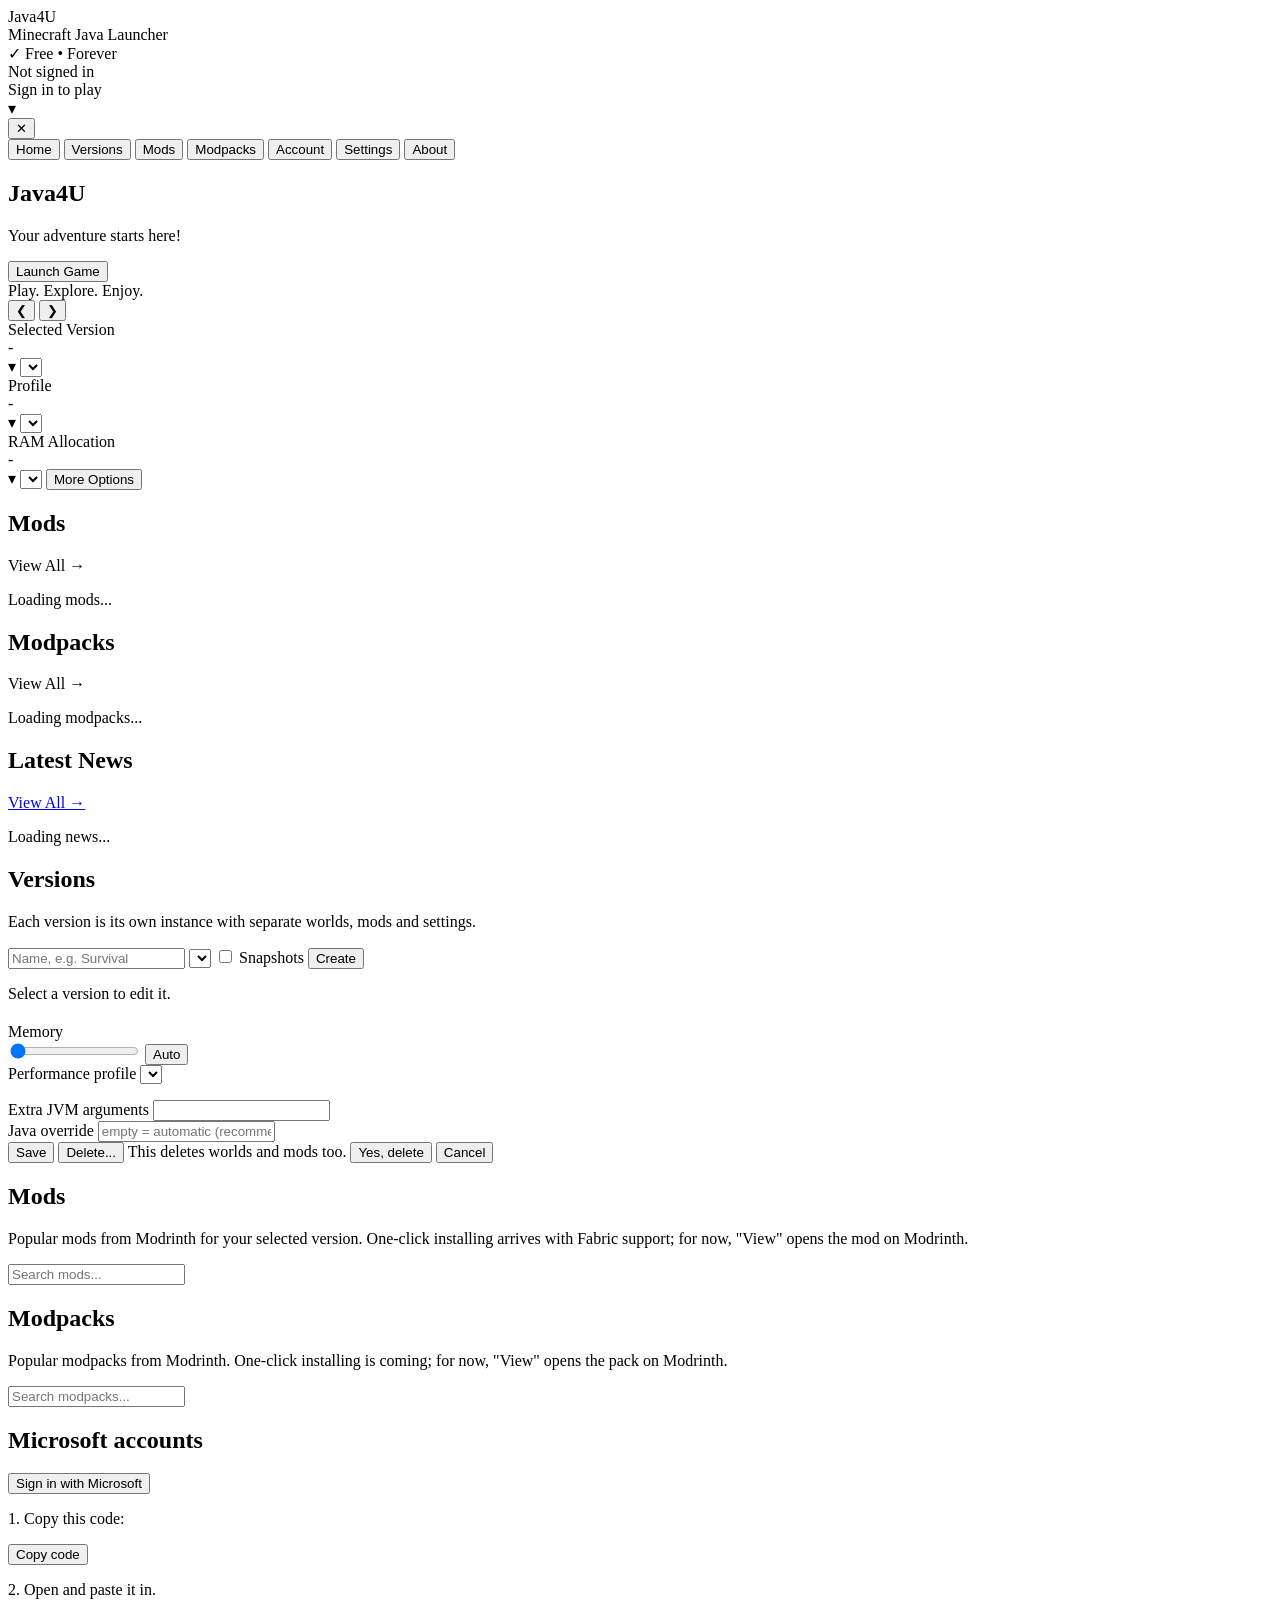
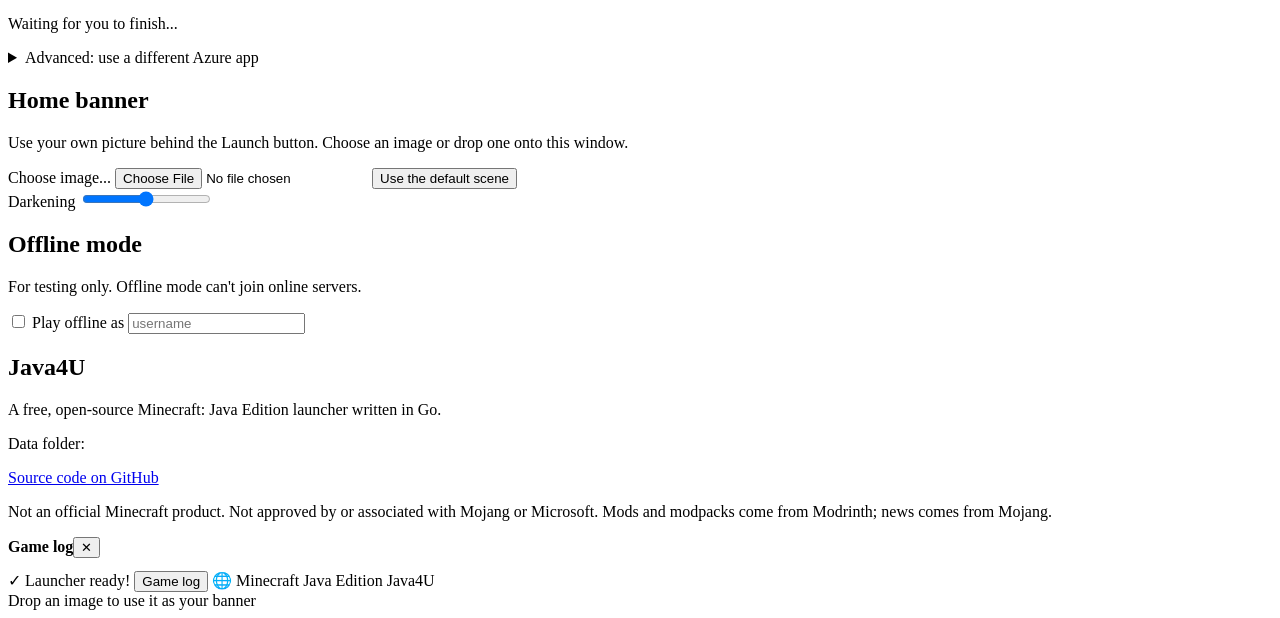
==== java4u-go/internal/gui/web/index.html @ 5993ec11 "Rename the launcher to Java4U The app, CLI (java4u / java4u-gui), data folder (%APPDATA%\Java4U), en" ====
<!DOCTYPE html>
<html lang="en">
<head>
<meta charset="utf-8">
<meta name="viewport" content="width=device-width, initial-scale=1">
<title>Java4U</title>
<link rel="icon" href="/goose.svg" type="image/svg+xml">
<link rel="stylesheet" href="/style.css">
<script src="/app.js" defer></script>
</head>
<body>

<!-- ============================================================ header -->
<header class="topbar">
  <div class="brand">
    <div class="logo-tile" data-pixel="goose"></div>
    <div>
      <div class="brand-name">Java4U</div>
      <div class="brand-sub">Minecraft Java Launcher</div>
    </div>
  </div>
  <span class="pill"><span class="pill-dot">&#10003;</span> Free &bull; Forever</span>
  <span class="spacer"></span>

  <div class="account-chip" id="account-chip" tabindex="0" role="button" aria-haspopup="menu">
    <div class="avatar" id="chip-avatar"></div>
    <div class="chip-text">
      <div class="chip-name" id="chip-name">Not signed in</div>
      <div class="chip-state"><span class="dot" id="chip-dot"></span><span id="chip-state">Sign in to play</span></div>
    </div>
    <span class="chev">&#9662;</span>
    <div class="menu hidden" id="account-menu" role="menu"></div>
  </div>
  <button id="quit" class="icon-btn" title="Close Java4U">&#x2715;</button>
</header>

<div class="shell">
  <!-- ============================================================ sidebar -->
  <nav class="sidebar">
    <button class="nav active" data-page="home"><span class="nav-ico" data-icon="home"></span>Home</button>
    <button class="nav" data-page="versions"><span class="nav-ico" data-icon="versions"></span>Versions</button>
    <button class="nav" data-page="mods"><span class="nav-ico" data-icon="mods"></span>Mods</button>
    <button class="nav" data-page="modpacks"><span class="nav-ico" data-icon="modpacks"></span>Modpacks</button>
    <button class="nav" data-page="account"><span class="nav-ico" data-icon="account"></span>Account</button>
    <button class="nav" data-page="settings"><span class="nav-ico" data-icon="settings"></span>Settings</button>
    <button class="nav" data-page="about"><span class="nav-ico" data-icon="about"></span>About</button>
    <div class="sidebar-art" data-pixel="goose-scene"></div>
  </nav>

  <main id="main">
    <!-- ============================================================ Home -->
    <section id="page-home" class="page">
      <div class="hero" id="hero">
        <div class="hero-bg" id="hero-bg"></div>
        <div class="hero-goose" data-pixel="goose-on-block"></div>
        <div class="hero-content">
          <h1 class="hero-title">Java<span>4U</span></h1>
          <p class="hero-tag" id="hero-tag">Your adventure starts here!</p>
          <div class="hero-swoosh"></div>
          <button id="launch" class="launch"><span class="tri"></span><span id="launch-text">Launch Game</span></button>
          <div id="progress" class="hero-progress hidden">
            <div class="bar"><div class="fill" id="progress-fill"></div></div>
            <span id="progress-text"></span>
          </div>
        </div>
        <div class="hero-script">Play. Explore. Enjoy.</div>
        <a class="hero-news-link hidden" id="hero-news-link" target="_blank" rel="noopener noreferrer"></a>
        <div class="hero-dots" id="hero-dots"></div>
        <button class="hero-arrow left" id="hero-prev" aria-label="Previous">&#10094;</button>
        <button class="hero-arrow right" id="hero-next" aria-label="Next">&#10095;</button>
      </div>

      <div class="quick">
        <label class="qcard">
          <div class="qicon" data-pixel="grass"></div>
          <div class="qtext"><div class="qlabel">Selected Version</div><div class="qvalue" id="q-version">-</div></div>
          <span class="chev">&#9662;</span>
          <select id="sel-instance" aria-label="Selected version"></select>
        </label>
        <label class="qcard">
          <div class="qicon" data-pixel="goose-head"></div>
          <div class="qtext"><div class="qlabel">Profile</div><div class="qvalue" id="q-profile">-</div></div>
          <span class="chev">&#9662;</span>
          <select id="sel-profile" aria-label="Performance profile"></select>
        </label>
        <label class="qcard">
          <div class="qicon" data-pixel="chip"></div>
          <div class="qtext"><div class="qlabel">RAM Allocation</div><div class="qvalue" id="q-ram">-</div></div>
          <span class="chev">&#9662;</span>
          <select id="sel-ram" aria-label="RAM allocation"></select>
        </label>
        <button class="qcard more" id="more-options"><span class="sliders"></span>More Options</button>
      </div>

      <div class="panels">
        <div class="panel">
          <div class="panel-head"><span class="phicon" data-icon="mods"></span><h2>Mods</h2><a class="view-all" data-goto="mods">View All &rarr;</a></div>
          <div class="mod-grid" id="home-mods"><p class="muted">Loading mods...</p></div>
        </div>
        <div class="panel">
          <div class="panel-head"><span class="phicon" data-icon="modpacks"></span><h2>Modpacks</h2><a class="view-all" data-goto="modpacks">View All &rarr;</a></div>
          <div class="pack-list" id="home-packs"><p class="muted">Loading modpacks...</p></div>
        </div>
        <div class="panel">
          <div class="panel-head"><span class="phicon" data-icon="news"></span><h2>Latest News</h2><a class="view-all" id="news-all" href="https://www.minecraft.net/articles" target="_blank" rel="noopener noreferrer">View All &rarr;</a></div>
          <div class="news-list" id="home-news"><p class="muted">Loading news...</p></div>
        </div>
      </div>
    </section>

    <!-- ============================================================ Versions -->
    <section id="page-versions" class="page hidden">
      <div class="card">
        <h2>Versions</h2>
        <p class="muted">Each version is its own instance with separate worlds, mods and settings.</p>
        <div class="row">
          <input type="text" id="new-name" placeholder="Name, e.g. Survival" maxlength="64">
          <select id="new-version"></select>
          <label class="check"><input type="checkbox" id="show-snapshots"> Snapshots</label>
          <button id="create" class="btn primary">Create</button>
        </div>
      </div>
      <div class="split">
        <div class="card list-card"><ul id="instance-list" class="list"></ul></div>
        <div class="card grow" id="editor">
          <p id="editor-empty" class="muted">Select a version to edit it.</p>
          <div id="editor-form" class="hidden">
            <h2 id="editor-title"></h2>
            <div class="field">
              <label for="memory">Memory</label>
              <div class="row"><input type="range" id="memory" min="1024" step="256"><output id="memory-out"></output>
                <button id="memory-auto" class="btn" title="Pick a size that suits this PC">Auto</button></div>
            </div>
            <div class="field">
              <label for="profile">Performance profile</label>
              <select id="profile"></select>
              <p id="profile-desc" class="muted"></p>
            </div>
            <div class="field">
              <label for="jvm-args">Extra JVM arguments</label>
              <input type="text" id="jvm-args" class="wide">
            </div>
            <div class="field">
              <label for="java-path">Java override</label>
              <input type="text" id="java-path" class="wide" placeholder="empty = automatic (recommended)">
            </div>
            <div class="row">
              <button id="save" class="btn primary">Save</button>
              <button id="delete" class="btn">Delete...</button>
              <span id="confirm-delete" class="hidden">
                <span class="danger">This deletes worlds and mods too.</span>
                <button id="delete-yes" class="btn danger-btn">Yes, delete</button>
                <button id="delete-no" class="btn">Cancel</button>
              </span>
            </div>
          </div>
        </div>
      </div>
    </section>

    <!-- ============================================================ Mods / Modpacks -->
    <section id="page-mods" class="page hidden">
      <div class="card">
        <h2>Mods</h2>
        <p class="muted">Popular mods from Modrinth for your selected version. One-click installing arrives with Fabric support; for now, "View" opens the mod on Modrinth.</p>
        <div class="row"><input type="search" id="mods-q" class="wide" placeholder="Search mods..."></div>
      </div>
      <div class="browse-grid" id="mods-results"></div>
    </section>

    <section id="page-modpacks" class="page hidden">
      <div class="card">
        <h2>Modpacks</h2>
        <p class="muted">Popular modpacks from Modrinth. One-click installing is coming; for now, "View" opens the pack on Modrinth.</p>
        <div class="row"><input type="search" id="packs-q" class="wide" placeholder="Search modpacks..."></div>
      </div>
      <div class="browse-grid" id="packs-results"></div>
    </section>

    <!-- ============================================================ Account -->
    <section id="page-account" class="page hidden">
      <div class="card">
        <h2>Microsoft accounts</h2>
        <ul id="account-list" class="list accounts"></ul>
        <button id="login" class="btn primary big">Sign in with Microsoft</button>
        <div id="device-code" class="code-box hidden">
          <p>1. Copy this code:</p>
          <div class="row"><span id="device-user-code" class="code"></span><button id="copy-code" class="btn">Copy code</button></div>
          <p>2. Open <a id="device-uri" target="_blank" rel="noopener noreferrer"></a> and paste it in.</p>
          <p class="muted">Waiting for you to finish...</p>
        </div>
        <details class="advanced">
          <summary>Advanced: use a different Azure app</summary>
          <div class="row"><input type="text" id="client-id" class="wide" placeholder="Azure client ID (leave empty to use Java4U's app)"></div>
        </details>
      </div>
    </section>

    <!-- ============================================================ Settings -->
    <section id="page-settings" class="page hidden">
      <div class="card">
        <h2>Home banner</h2>
        <p class="muted">Use your own picture behind the Launch button. Choose an image or drop one onto this window.</p>
        <div class="row">
          <label class="btn primary" for="wallpaper-file">Choose image...</label>
          <input type="file" id="wallpaper-file" accept=".png,.jpg,.jpeg,.webp,.gif,.bmp,image/*" class="hidden">
          <button id="no-wallpaper" class="btn">Use the default scene</button>
        </div>
        <div class="field">
          <label for="dim-slider">Darkening</label>
          <input type="range" id="dim-slider" min="0" max="0.9" step="0.01">
        </div>
        <ul id="wallpaper-list" class="list wallpapers"></ul>
      </div>
      <div class="card">
        <h2>Offline mode</h2>
        <p class="muted">For testing only. Offline mode can't join online servers.</p>
        <div class="row">
          <label class="check"><input type="checkbox" id="play-offline"> Play offline as</label>
          <input type="text" id="offline-name" maxlength="16" placeholder="username">
        </div>
      </div>
    </section>

    <!-- ============================================================ About -->
    <section id="page-about" class="page hidden">
      <div class="card about">
        <div class="about-art" data-pixel="goose-on-block"></div>
        <div>
          <h2>Java4U <span class="muted" id="about-version"></span></h2>
          <p>A free, open-source Minecraft: Java Edition launcher written in Go.</p>
          <p class="muted">Data folder: <code id="about-dir"></code></p>
          <p><a href="https://github.com/adamirshad/Java4u" target="_blank" rel="noopener noreferrer">Source code on GitHub</a></p>
          <p class="muted">Not an official Minecraft product. Not approved by or associated with Mojang or Microsoft.
            Mods and modpacks come from Modrinth; news comes from Mojang.</p>
        </div>
      </div>
    </section>
  </main>
</div>

<!-- ============================================================ log drawer + status bar -->
<div class="drawer hidden" id="drawer">
  <div class="drawer-head"><strong>Game log</strong><span class="spacer"></span><button class="icon-btn" id="drawer-close">&#x2715;</button></div>
  <pre id="log"></pre>
</div>
<footer class="statusbar">
  <span class="status-ok" id="status-icon">&#10003;</span>
  <span id="status">Launcher ready!</span>
  <span class="spacer"></span>
  <button class="link-btn" id="toggle-log">Game log</button>
  <span class="sep"></span>
  <span class="globe">&#127760;</span> Minecraft Java Edition
  <span class="sep"></span>
  <span id="footer-version">Java4U</span>
</footer>
<div id="drop" class="hidden">Drop an image to use it as your banner</div>
</body>
</html>
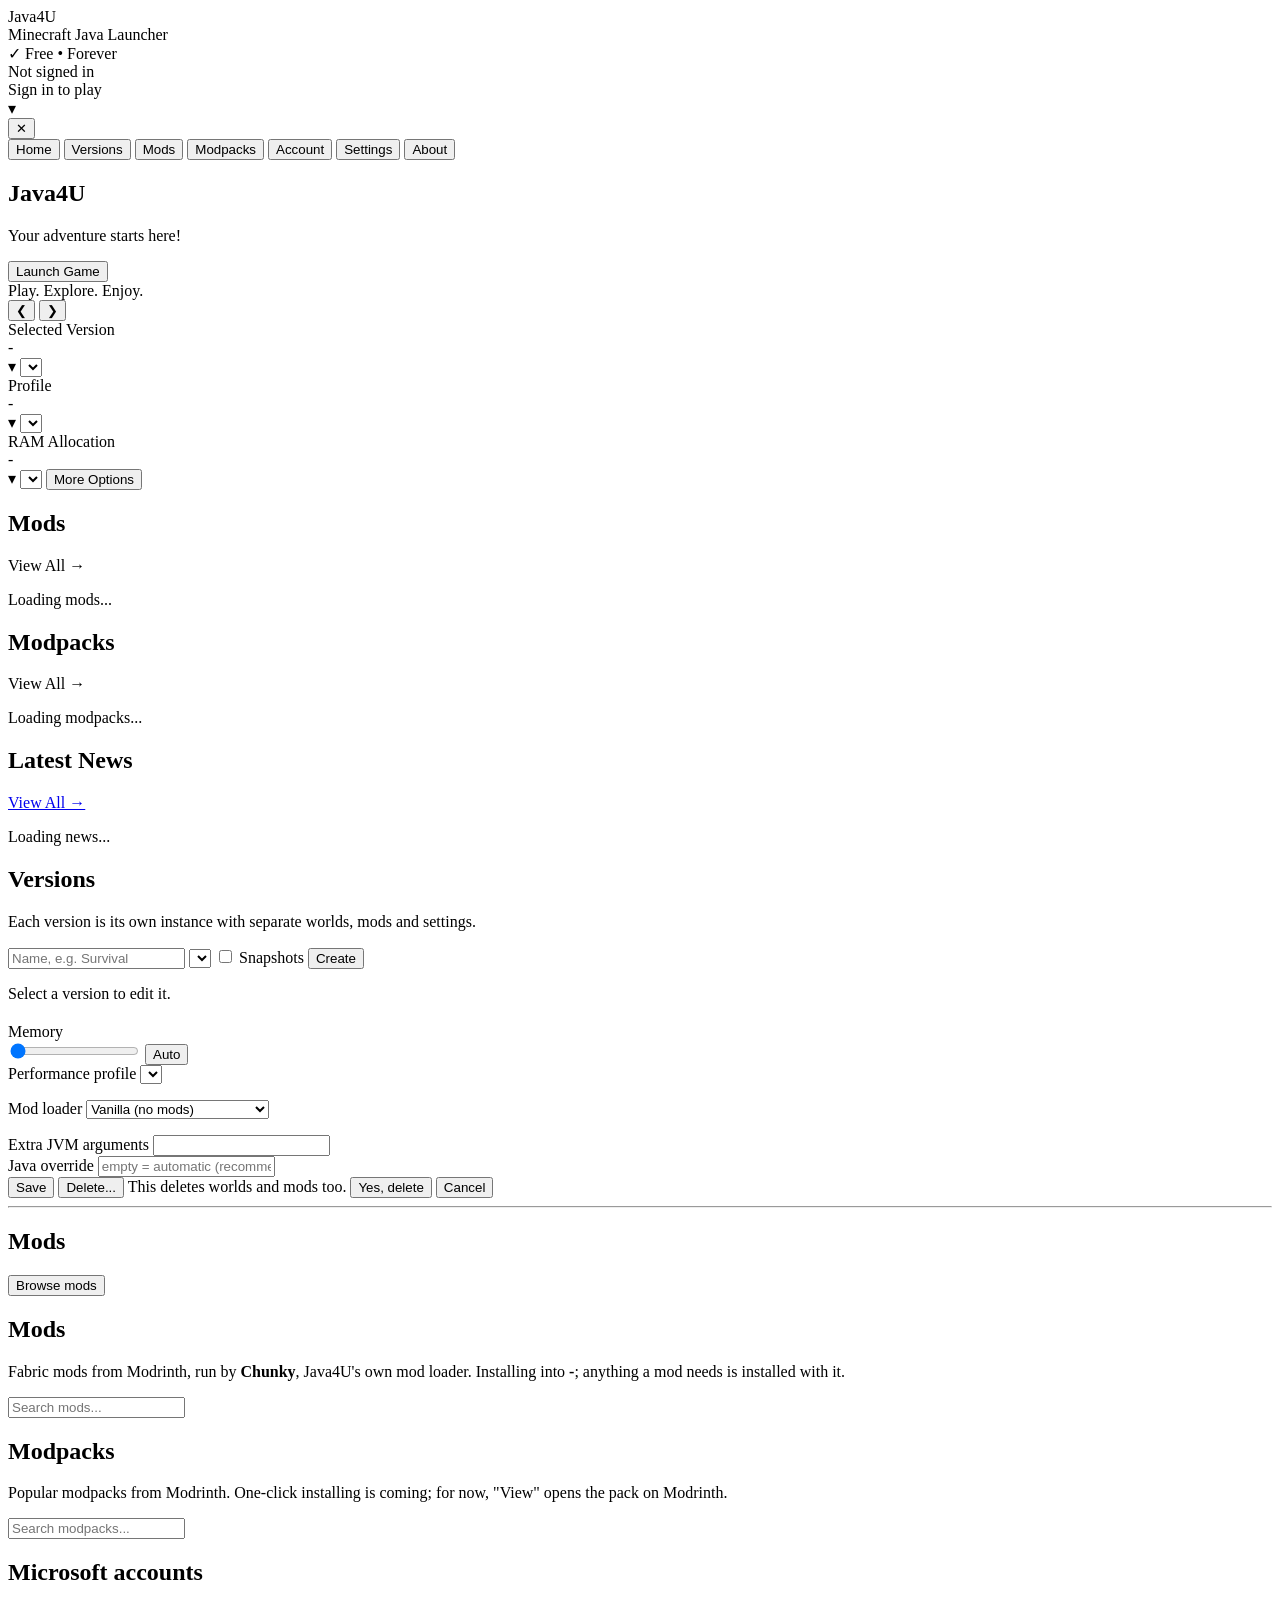
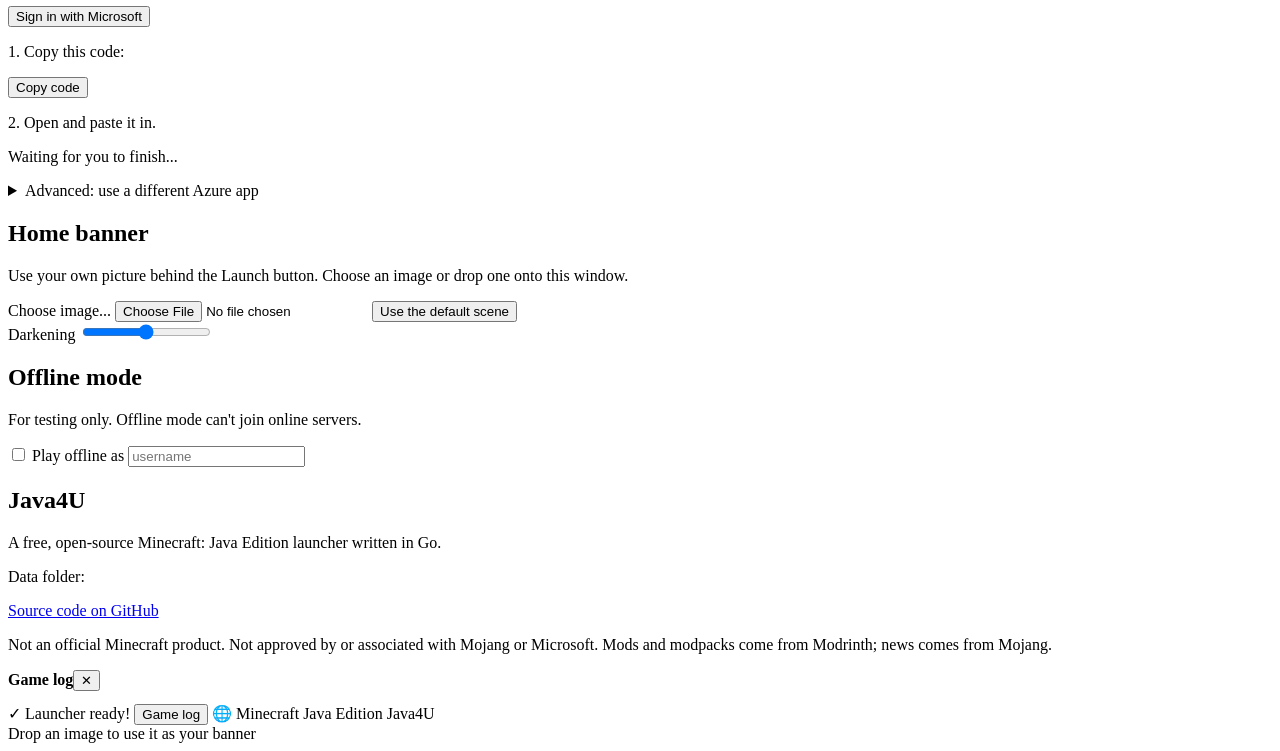
==== commit ab02520e: "Add Chunky, Java4U's own mod loader, and one-click mod installs Chunky (java4u-go/chunky) runs Fabri" ====
--- a/java4u-go/internal/gui/web/index.html
+++ b/java4u-go/internal/gui/web/index.html
@@ -137,6 +137,14 @@
               <p id="profile-desc" class="muted"></p>
             </div>
             <div class="field">
+              <label for="loader">Mod loader</label>
+              <select id="loader">
+                <option value="">Vanilla (no mods)</option>
+                <option value="chunky">Chunky (runs Fabric mods)</option>
+              </select>
+              <p id="loader-desc" class="muted"></p>
+            </div>
+            <div class="field">
               <label for="jvm-args">Extra JVM arguments</label>
               <input type="text" id="jvm-args" class="wide">
             </div>
@@ -153,6 +161,9 @@
                 <button id="delete-no" class="btn">Cancel</button>
               </span>
             </div>
+            <hr>
+            <div class="row"><h2>Mods</h2><span class="spacer"></span><button class="btn" data-goto="mods">Browse mods</button></div>
+            <ul id="installed-list" class="list installed"></ul>
           </div>
         </div>
       </div>
@@ -162,7 +173,8 @@
     <section id="page-mods" class="page hidden">
       <div class="card">
         <h2>Mods</h2>
-        <p class="muted">Popular mods from Modrinth for your selected version. One-click installing arrives with Fabric support; for now, "View" opens the mod on Modrinth.</p>
+        <p class="muted">Fabric mods from Modrinth, run by <strong>Chunky</strong>, Java4U's own mod loader.
+          Installing into <strong id="mods-target">-</strong>; anything a mod needs is installed with it.</p>
         <div class="row"><input type="search" id="mods-q" class="wide" placeholder="Search mods..."></div>
       </div>
       <div class="browse-grid" id="mods-results"></div>
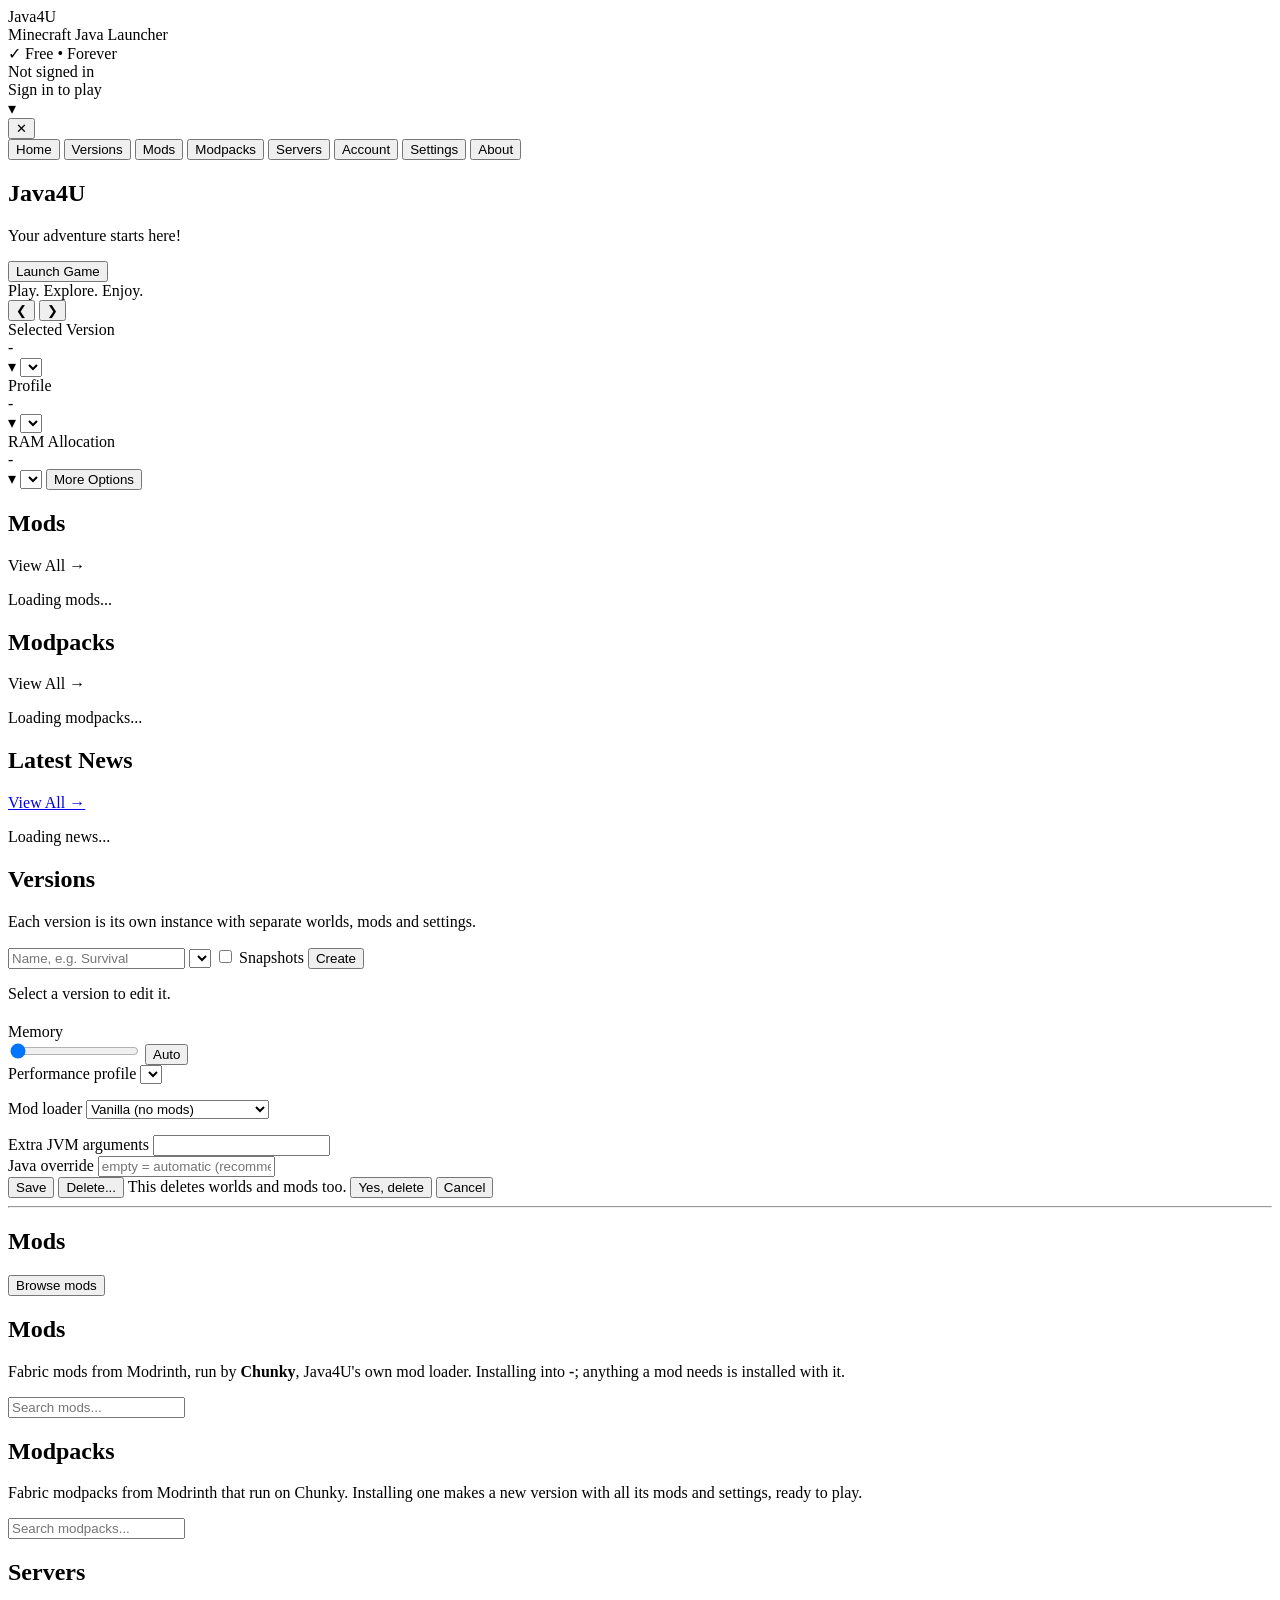
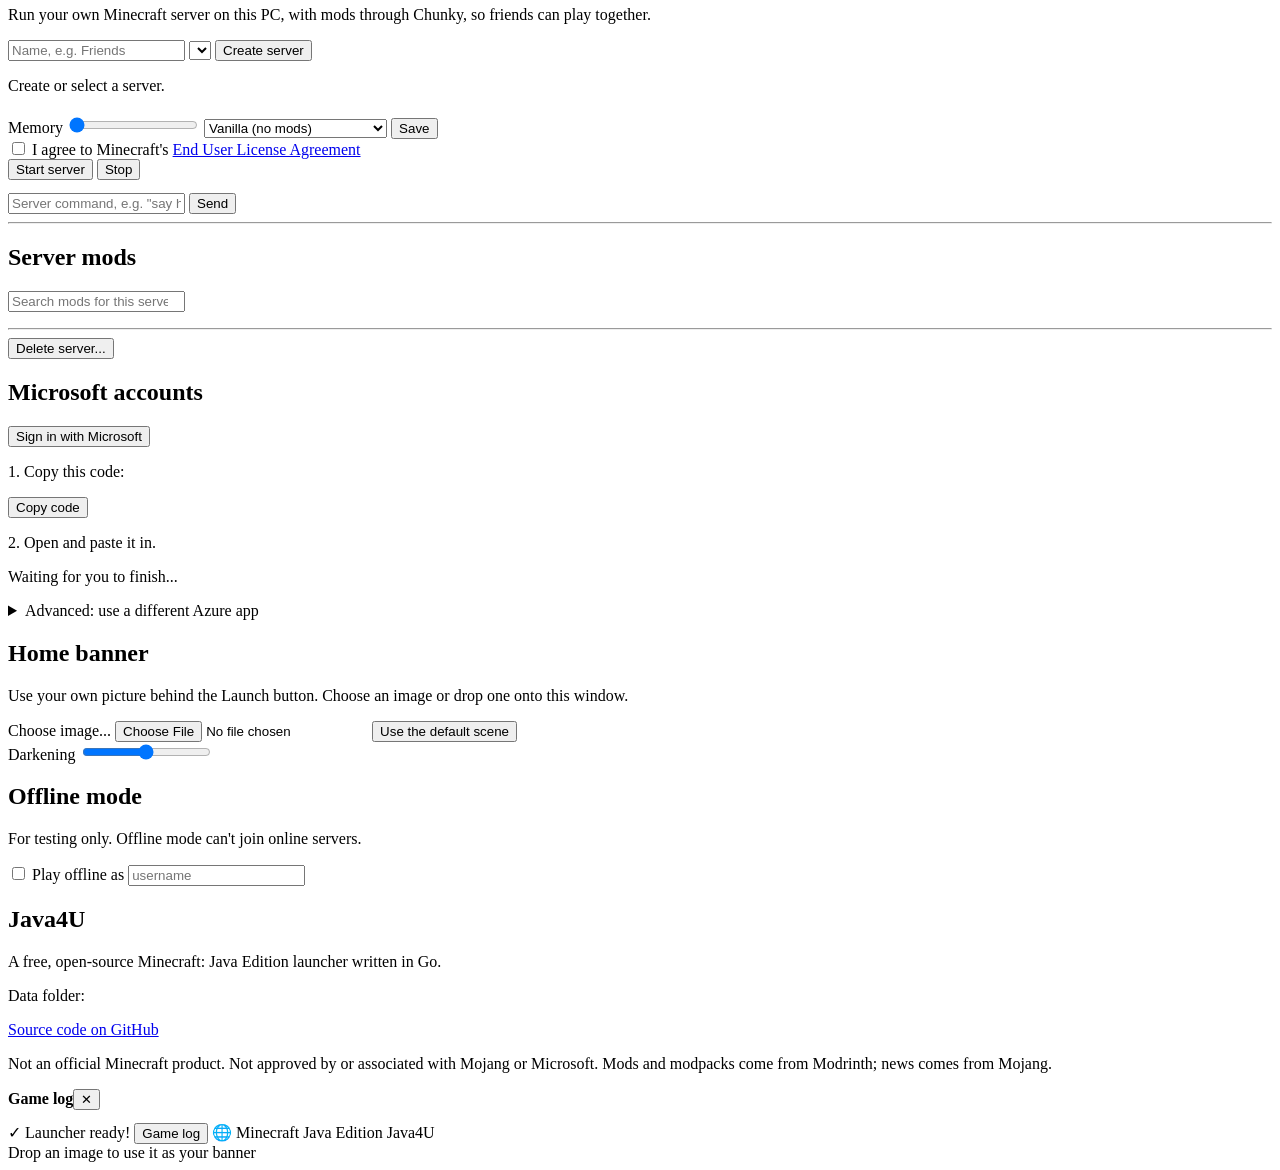
==== commit 31b49f5a: "Add modpack installs, dedicated servers, and Chunky server support Modpacks: install Modrinth .mrpac" ====
--- a/java4u-go/internal/gui/web/index.html
+++ b/java4u-go/internal/gui/web/index.html
@@ -7,6 +7,7 @@
 <link rel="icon" href="/goose.svg" type="image/svg+xml">
 <link rel="stylesheet" href="/style.css">
 <script src="/app.js" defer></script>
+<script src="/servers.js" defer></script>
 </head>
 <body>
 
@@ -41,6 +42,7 @@
     <button class="nav" data-page="versions"><span class="nav-ico" data-icon="versions"></span>Versions</button>
     <button class="nav" data-page="mods"><span class="nav-ico" data-icon="mods"></span>Mods</button>
     <button class="nav" data-page="modpacks"><span class="nav-ico" data-icon="modpacks"></span>Modpacks</button>
+    <button class="nav" data-page="servers"><span class="nav-ico" data-icon="servers"></span>Servers</button>
     <button class="nav" data-page="account"><span class="nav-ico" data-icon="account"></span>Account</button>
     <button class="nav" data-page="settings"><span class="nav-ico" data-icon="settings"></span>Settings</button>
     <button class="nav" data-page="about"><span class="nav-ico" data-icon="about"></span>About</button>
@@ -183,10 +185,62 @@
     <section id="page-modpacks" class="page hidden">
       <div class="card">
         <h2>Modpacks</h2>
-        <p class="muted">Popular modpacks from Modrinth. One-click installing is coming; for now, "View" opens the pack on Modrinth.</p>
+        <p class="muted">Fabric modpacks from Modrinth that run on Chunky. Installing one makes a new version with all
+          its mods and settings, ready to play.</p>
         <div class="row"><input type="search" id="packs-q" class="wide" placeholder="Search modpacks..."></div>
       </div>
       <div class="browse-grid" id="packs-results"></div>
+    </section>
+
+    <!-- ============================================================ Servers -->
+    <section id="page-servers" class="page hidden">
+      <div class="card">
+        <h2>Servers</h2>
+        <p class="muted">Run your own Minecraft server on this PC, with mods through Chunky, so friends can play together.</p>
+        <div class="row">
+          <input type="text" id="srv-new-name" placeholder="Name, e.g. Friends" maxlength="64">
+          <select id="srv-new-version"></select>
+          <button id="srv-create" class="btn primary">Create server</button>
+        </div>
+      </div>
+      <div class="split">
+        <div class="card list-card"><ul id="server-list" class="list"></ul></div>
+        <div class="card grow">
+          <p id="srv-empty" class="muted">Create or select a server.</p>
+          <div id="srv-form" class="hidden">
+            <h2 id="srv-title"></h2>
+            <p id="srv-address" class="muted"></p>
+            <div class="row">
+              <label for="srv-memory">Memory</label>
+              <input type="range" id="srv-memory" min="1024" step="256"><output id="srv-memory-out"></output>
+              <select id="srv-loader">
+                <option value="">Vanilla (no mods)</option>
+                <option value="chunky">Chunky (runs Fabric mods)</option>
+              </select>
+              <button id="srv-save" class="btn">Save</button>
+            </div>
+            <label class="check eula"><input type="checkbox" id="srv-eula">
+              I agree to Minecraft's <a href="https://aka.ms/MinecraftEULA" target="_blank" rel="noopener noreferrer">End User License Agreement</a></label>
+            <div class="row">
+              <button id="srv-start" class="btn primary big">Start server</button>
+              <button id="srv-stop" class="btn">Stop</button>
+              <span id="srv-state" class="muted"></span>
+            </div>
+            <pre id="srv-console" class="console"></pre>
+            <div class="row">
+              <input type="text" id="srv-cmd" class="wide" placeholder='Server command, e.g. "say hello" or "op YourName"'>
+              <button id="srv-send" class="btn">Send</button>
+            </div>
+            <hr>
+            <div class="row"><h2>Server mods</h2><span class="spacer"></span>
+              <input type="search" id="srv-mod-q" placeholder="Search mods for this server..."></div>
+            <div id="srv-mod-results" class="browse-grid compact"></div>
+            <ul id="srv-mods" class="list installed"></ul>
+            <hr>
+            <button id="srv-delete" class="btn danger-btn">Delete server...</button>
+          </div>
+        </div>
+      </div>
     </section>
 
     <!-- ============================================================ Account -->
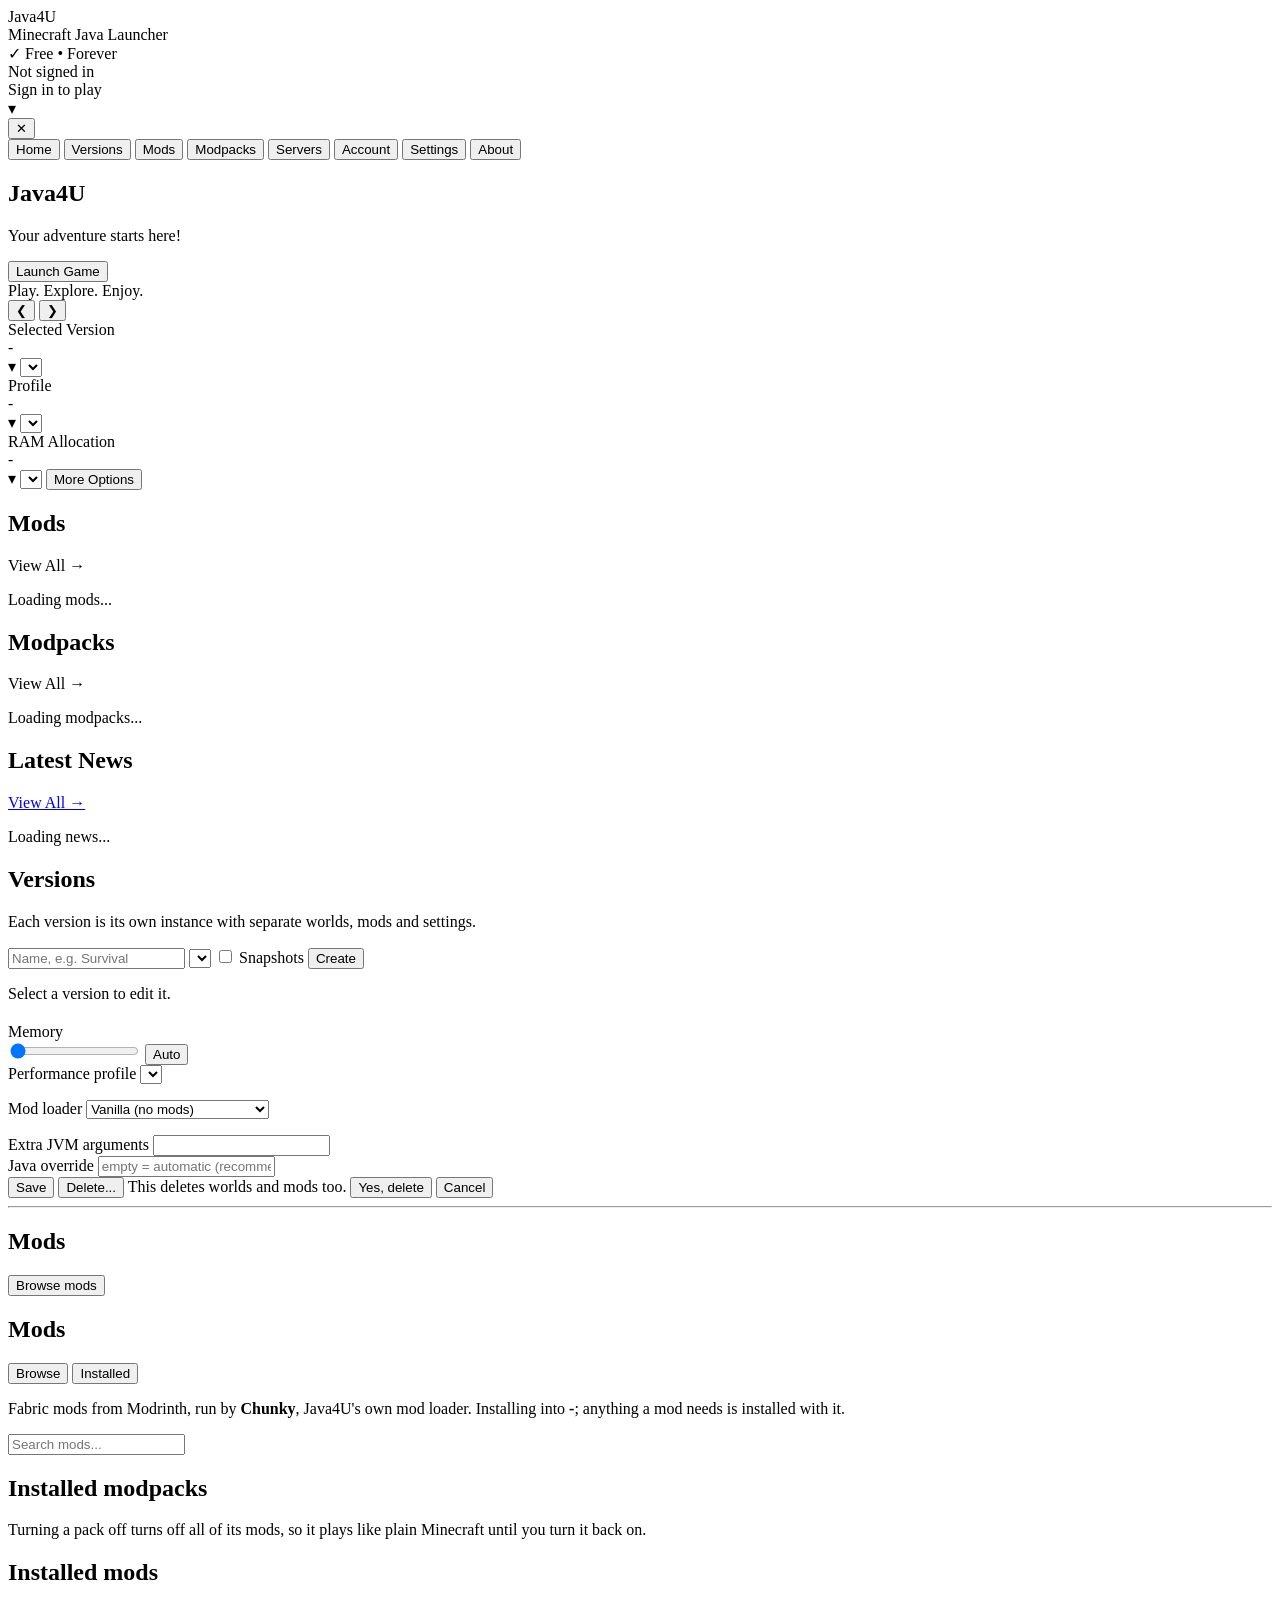
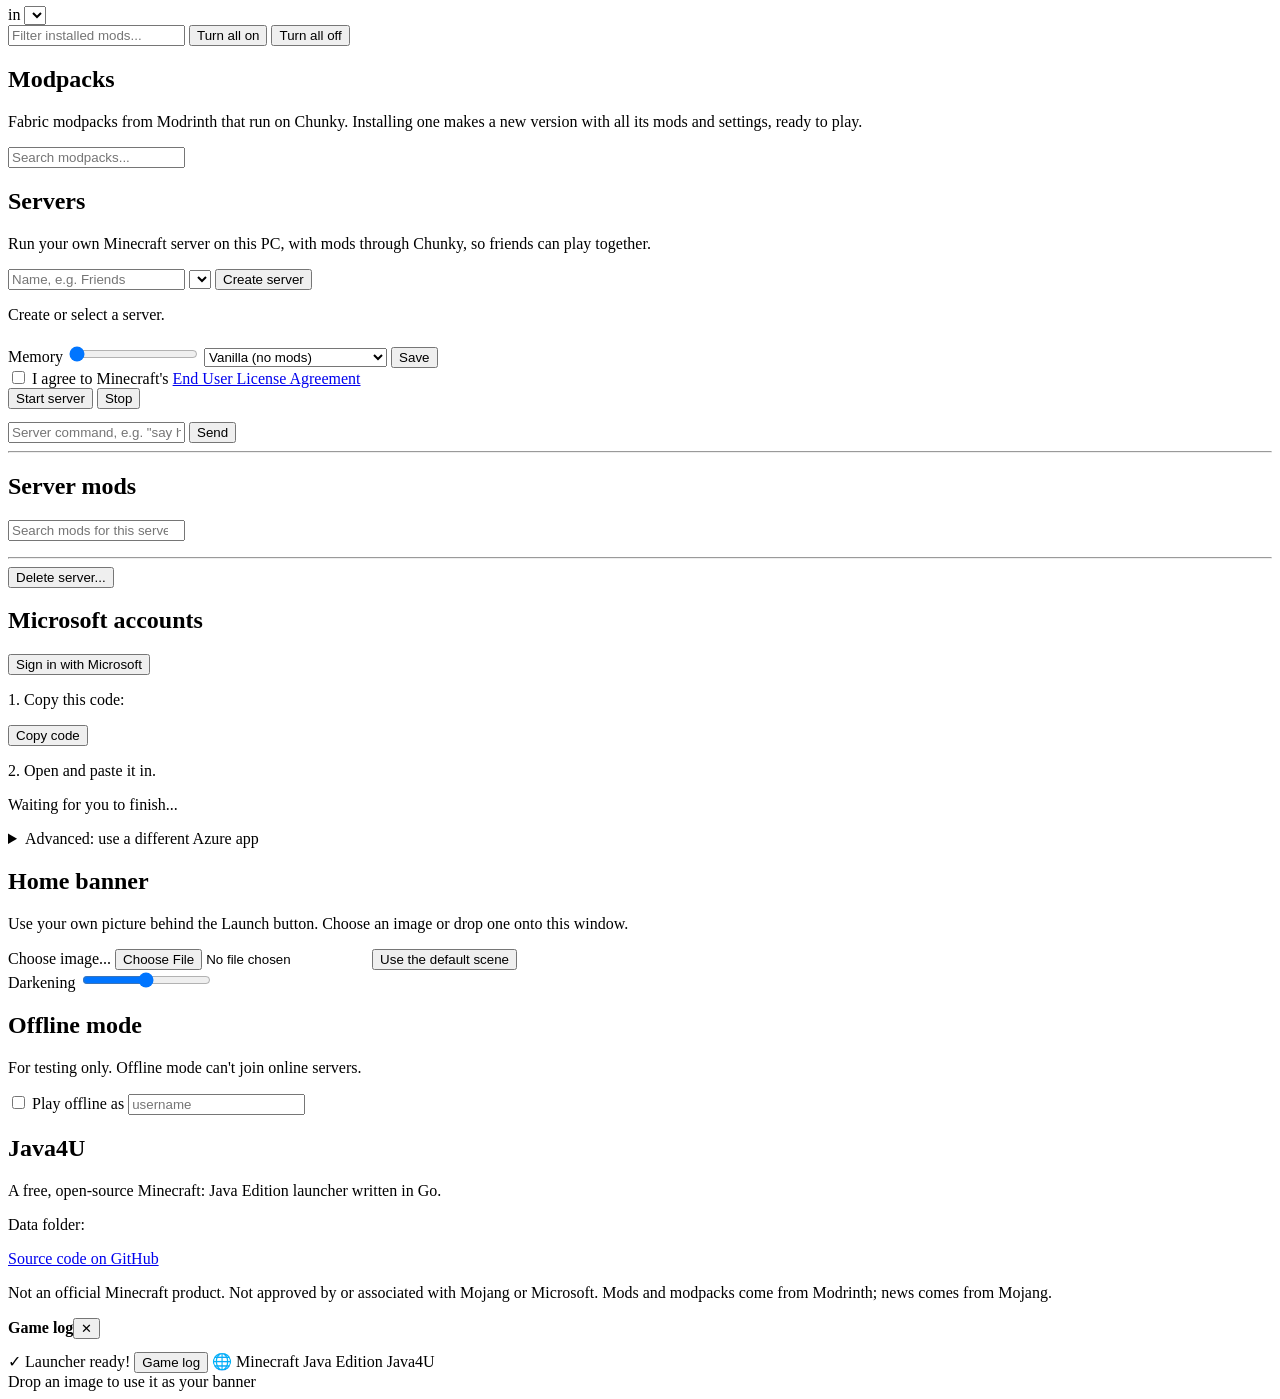
==== commit 76e8ad8c: "Mods page: Installed view with modpack and mod switches Browse/Installed tabs. Installed lists modpa" ====
--- a/java4u-go/internal/gui/web/index.html
+++ b/java4u-go/internal/gui/web/index.html
@@ -8,6 +8,7 @@
 <link rel="stylesheet" href="/style.css">
 <script src="/app.js" defer></script>
 <script src="/servers.js" defer></script>
+<script src="/installed.js" defer></script>
 </head>
 <body>
 
@@ -174,12 +175,41 @@
     <!-- ============================================================ Mods / Modpacks -->
     <section id="page-mods" class="page hidden">
       <div class="card">
-        <h2>Mods</h2>
-        <p class="muted">Fabric mods from Modrinth, run by <strong>Chunky</strong>, Java4U's own mod loader.
-          Installing into <strong id="mods-target">-</strong>; anything a mod needs is installed with it.</p>
-        <div class="row"><input type="search" id="mods-q" class="wide" placeholder="Search mods..."></div>
+        <div class="row"><h2>Mods</h2><span class="spacer"></span>
+          <div class="seg" role="tablist">
+            <button class="seg-btn on" id="mods-tab-browse" role="tab">Browse</button>
+            <button class="seg-btn" id="mods-tab-installed" role="tab">Installed</button>
+          </div>
+        </div>
+        <div id="mods-browse-head">
+          <p class="muted">Fabric mods from Modrinth, run by <strong>Chunky</strong>, Java4U's own mod loader.
+            Installing into <strong id="mods-target">-</strong>; anything a mod needs is installed with it.</p>
+          <div class="row"><input type="search" id="mods-q" class="wide" placeholder="Search mods..."></div>
+        </div>
       </div>
       <div class="browse-grid" id="mods-results"></div>
+
+      <div id="mods-installed" class="hidden">
+        <div class="card">
+          <h2>Installed modpacks</h2>
+          <p class="muted">Turning a pack off turns off all of its mods, so it plays like plain Minecraft until you turn it back on.</p>
+          <div id="pack-list" class="pack-rows"></div>
+        </div>
+        <div class="card">
+          <div class="row">
+            <h2>Installed mods</h2><span class="spacer"></span>
+            <label for="inst-pick" class="muted">in</label>
+            <select id="inst-pick"></select>
+          </div>
+          <div class="row">
+            <input type="search" id="inst-filter" class="wide" placeholder="Filter installed mods...">
+            <button id="inst-all-on" class="btn">Turn all on</button>
+            <button id="inst-all-off" class="btn">Turn all off</button>
+          </div>
+          <p id="inst-summary" class="muted"></p>
+          <ul id="inst-mods" class="list installed"></ul>
+        </div>
+      </div>
     </section>
 
     <section id="page-modpacks" class="page hidden">
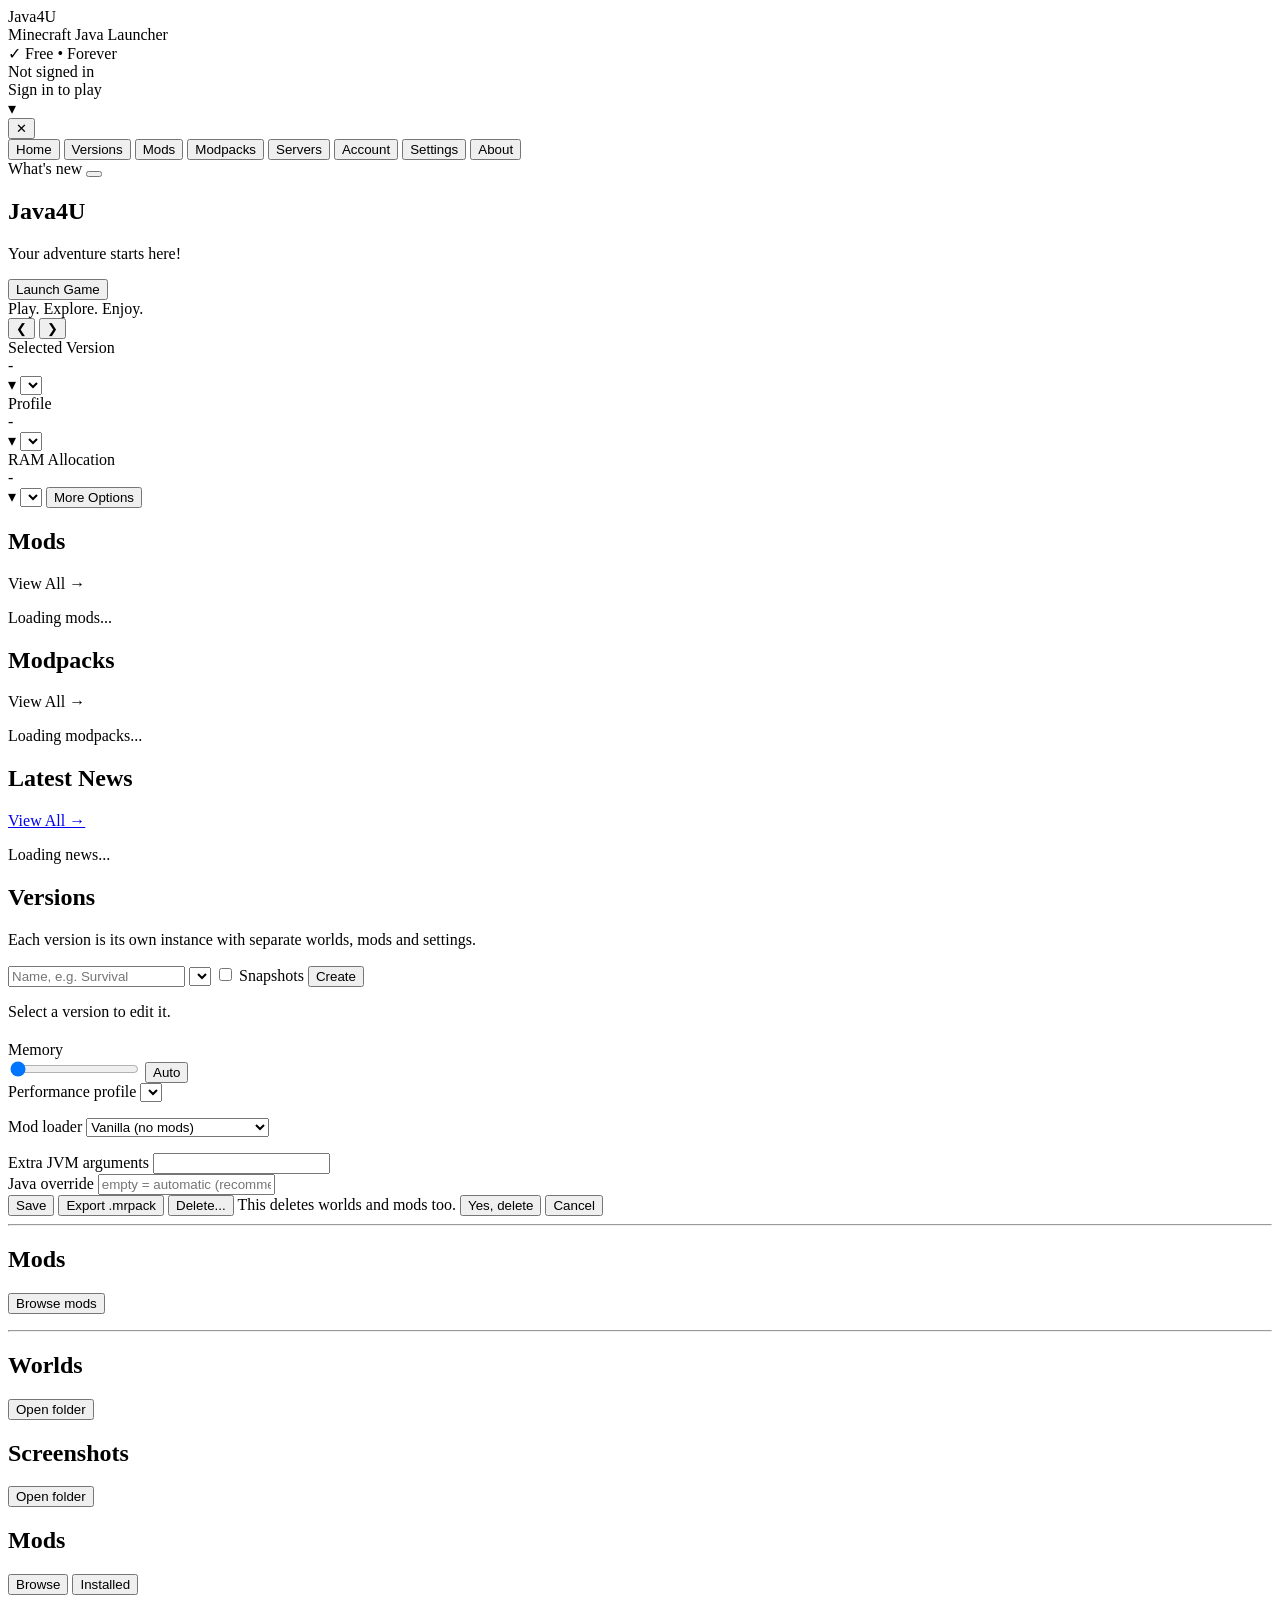
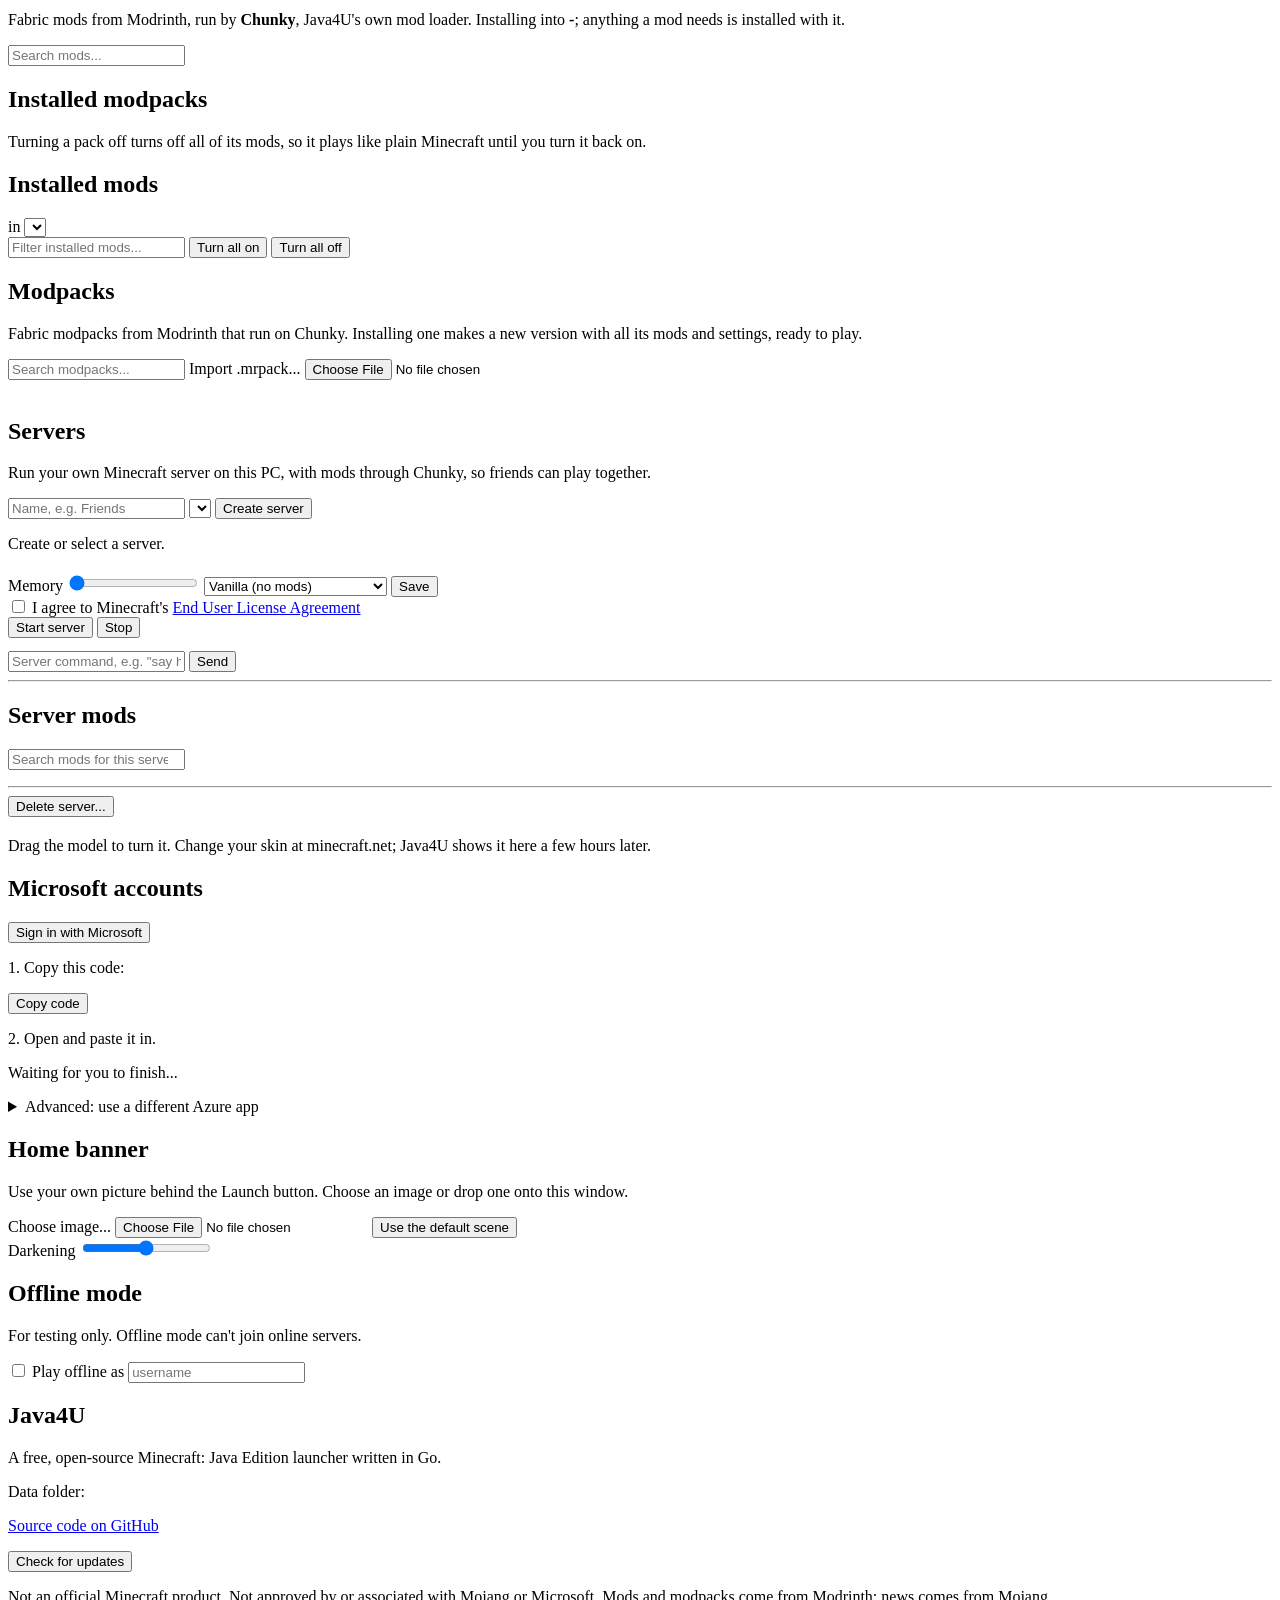
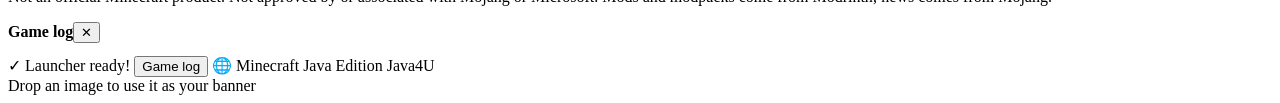
==== commit 19741281: "Keychain tokens, skin preview, .mrpack import/export, releases and self-update - Sign-in tokens move" ====
--- a/java4u-go/internal/gui/web/index.html
+++ b/java4u-go/internal/gui/web/index.html
@@ -6,9 +6,11 @@
 <title>Java4U</title>
 <link rel="icon" href="/goose.svg" type="image/svg+xml">
 <link rel="stylesheet" href="/style.css">
+<script src="/skin3d.js" defer></script>
 <script src="/app.js" defer></script>
 <script src="/servers.js" defer></script>
 <script src="/installed.js" defer></script>
+<script src="/gamefiles.js" defer></script>
 </head>
 <body>
 
@@ -51,6 +53,12 @@
   </nav>
 
   <main id="main">
+    <div id="update-banner" class="update-banner hidden">
+      <span id="update-text"></span>
+      <span class="spacer"></span>
+      <a id="update-notes" target="_blank" rel="noopener noreferrer">What's new</a>
+      <button id="update-go" class="btn primary"></button>
+    </div>
     <!-- ============================================================ Home -->
     <section id="page-home" class="page">
       <div class="hero" id="hero">
@@ -157,6 +165,7 @@
             </div>
             <div class="row">
               <button id="save" class="btn primary">Save</button>
+              <button id="export-pack" class="btn" title="Save this version as a Modrinth pack (.mrpack) to share or back up">Export .mrpack</button>
               <button id="delete" class="btn">Delete...</button>
               <span id="confirm-delete" class="hidden">
                 <span class="danger">This deletes worlds and mods too.</span>
@@ -167,6 +176,11 @@
             <hr>
             <div class="row"><h2>Mods</h2><span class="spacer"></span><button class="btn" data-goto="mods">Browse mods</button></div>
             <ul id="installed-list" class="list installed"></ul>
+            <hr>
+            <div class="row"><h2>Worlds</h2><span class="spacer"></span><button class="btn" data-open-folder="saves">Open folder</button></div>
+            <ul id="world-list" class="list worlds"></ul>
+            <div class="row"><h2>Screenshots</h2><span class="spacer"></span><button class="btn" data-open-folder="screenshots">Open folder</button></div>
+            <div id="shot-grid" class="shot-grid"></div>
           </div>
         </div>
       </div>
@@ -217,10 +231,14 @@
         <h2>Modpacks</h2>
         <p class="muted">Fabric modpacks from Modrinth that run on Chunky. Installing one makes a new version with all
           its mods and settings, ready to play.</p>
-        <div class="row"><input type="search" id="packs-q" class="wide" placeholder="Search modpacks..."></div>
+        <div class="row"><input type="search" id="packs-q" class="wide" placeholder="Search modpacks...">
+          <label class="btn" for="mrpack-file" title="Install a Modrinth pack file from this computer">Import .mrpack...</label>
+          <input type="file" id="mrpack-file" accept=".mrpack" class="hidden"></div>
       </div>
       <div class="browse-grid" id="packs-results"></div>
     </section>
+
+    <div id="shot-viewer" class="shot-viewer hidden" role="dialog" aria-label="Screenshot"><img id="shot-big" alt=""></div>
 
     <!-- ============================================================ Servers -->
     <section id="page-servers" class="page hidden">
@@ -275,6 +293,14 @@
 
     <!-- ============================================================ Account -->
     <section id="page-account" class="page hidden">
+      <div id="skin-card" class="card skin-card hidden">
+        <div id="skin-view" class="skin-view"></div>
+        <div>
+          <h2 id="skin-name"></h2>
+          <p class="muted">Drag the model to turn it. Change your skin at minecraft.net; Java4U shows it here a few hours later.</p>
+          <p id="token-store" class="muted"></p>
+        </div>
+      </div>
       <div class="card">
         <h2>Microsoft accounts</h2>
         <ul id="account-list" class="list accounts"></ul>
@@ -327,6 +353,7 @@
           <p>A free, open-source Minecraft: Java Edition launcher written in Go.</p>
           <p class="muted">Data folder: <code id="about-dir"></code></p>
           <p><a href="https://github.com/adamirshad/Java4u" target="_blank" rel="noopener noreferrer">Source code on GitHub</a></p>
+          <div class="row"><button id="check-update" class="btn">Check for updates</button><span id="update-result" class="muted"></span></div>
           <p class="muted">Not an official Minecraft product. Not approved by or associated with Mojang or Microsoft.
             Mods and modpacks come from Modrinth; news comes from Mojang.</p>
         </div>
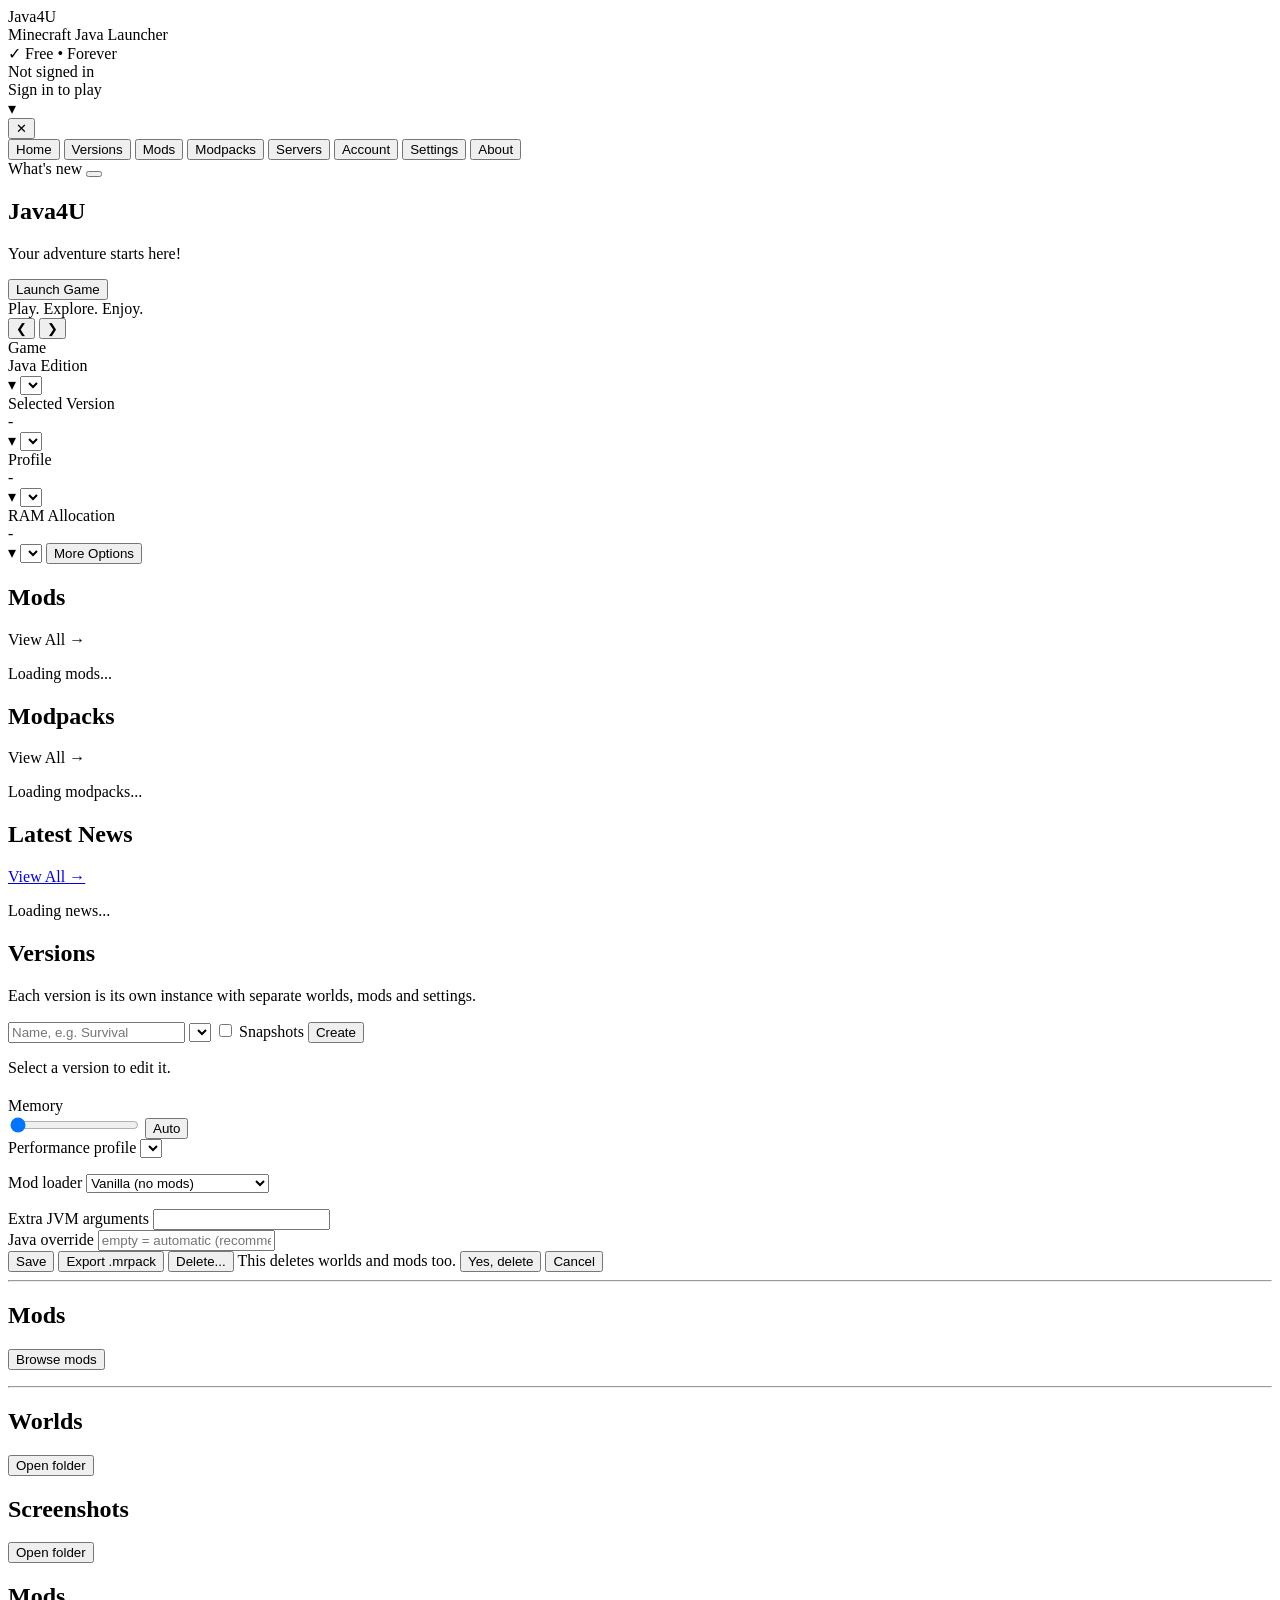
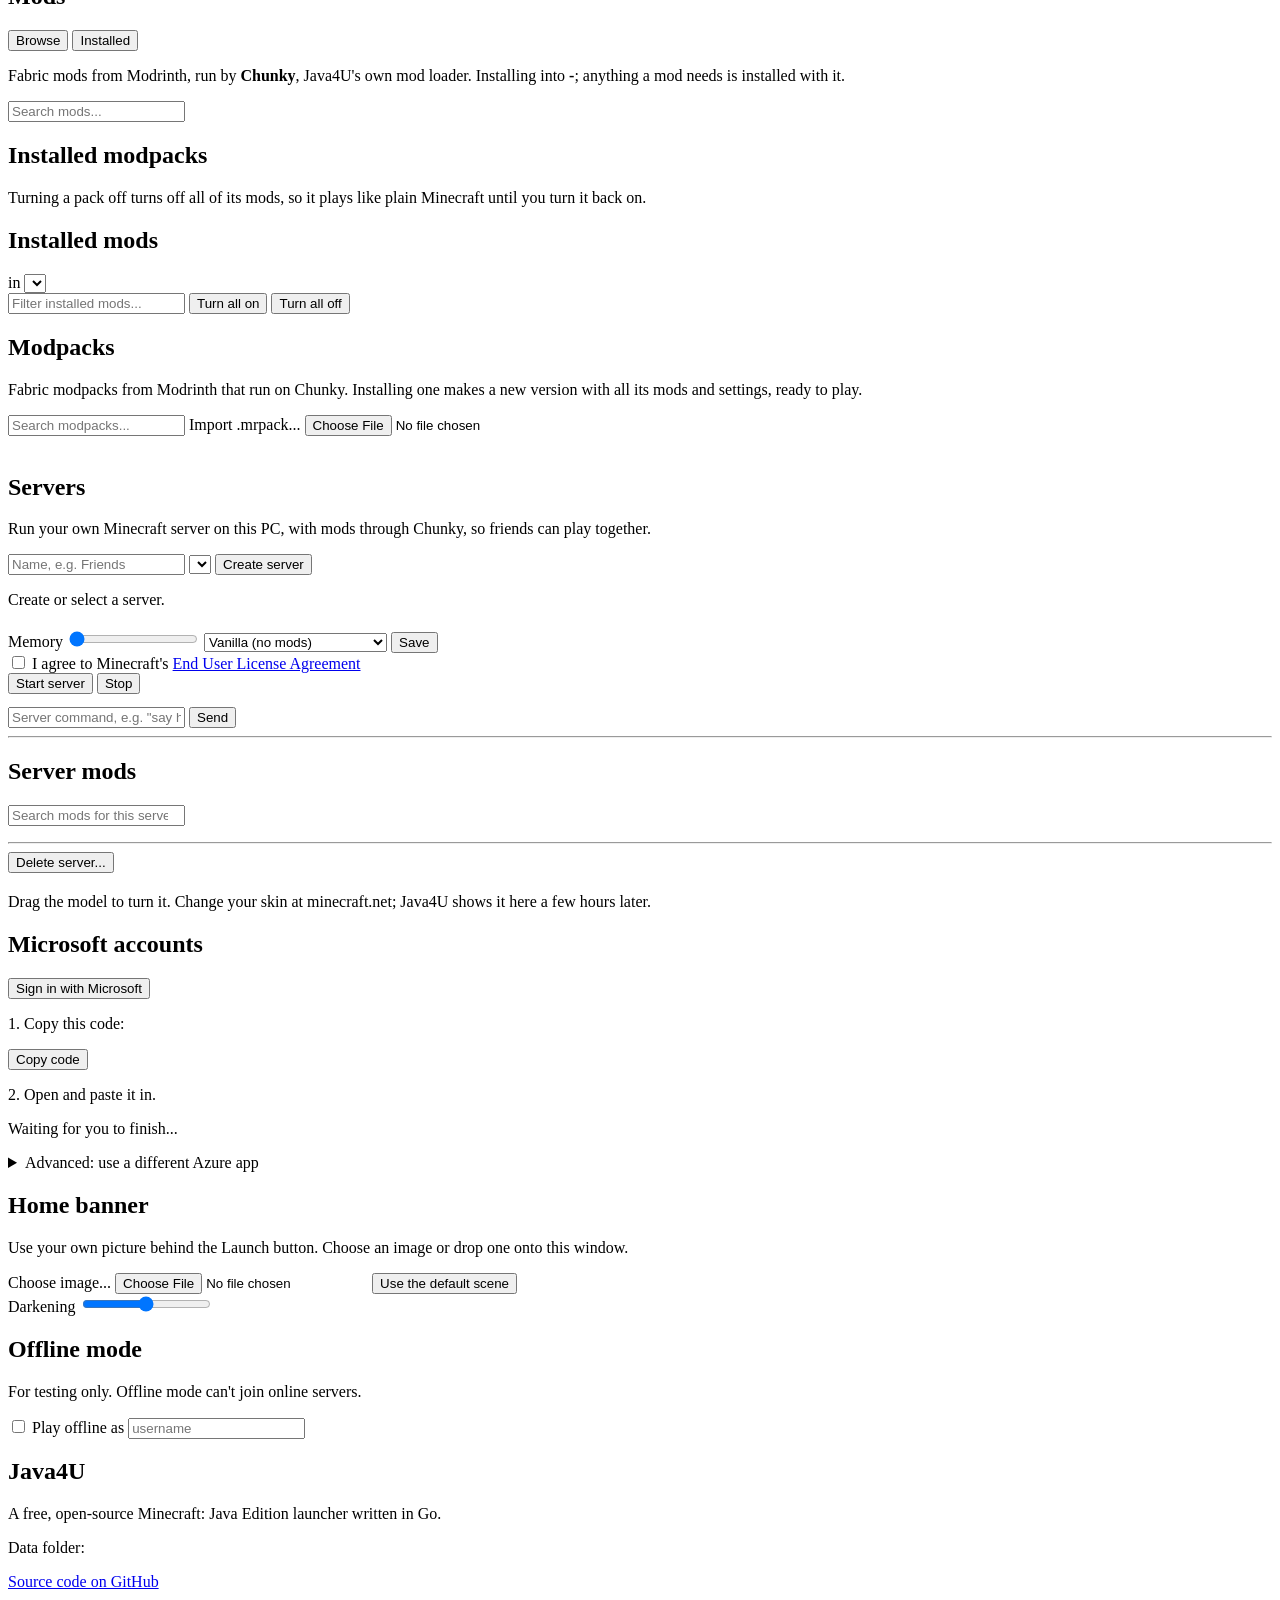
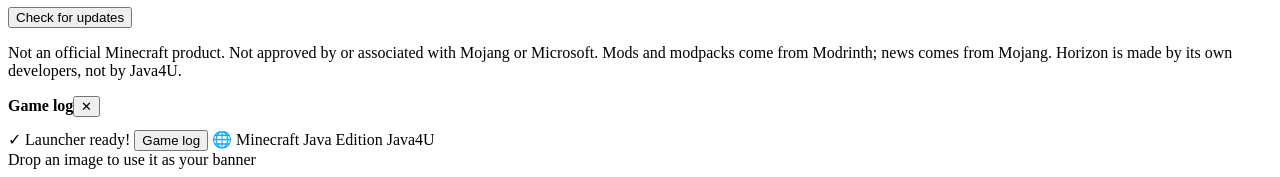
==== commit 4ae27523: "Add a Rust edition option: install and open Horizon - App: a Game card on Home picks what Launch pla" ====
--- a/java4u-go/internal/gui/web/index.html
+++ b/java4u-go/internal/gui/web/index.html
@@ -82,19 +82,25 @@
       </div>
 
       <div class="quick">
-        <label class="qcard">
+        <label class="qcard" title="Java Edition is run by Java4U. Horizon is a Rust rewrite of Minecraft by other developers, with its own launcher.">
+          <div class="qicon" data-pixel="goose"></div>
+          <div class="qtext"><div class="qlabel">Game</div><div class="qvalue" id="q-game">Java Edition</div></div>
+          <span class="chev">&#9662;</span>
+          <select id="sel-game" aria-label="Game"></select>
+        </label>
+        <label class="qcard java-only">
           <div class="qicon" data-pixel="grass"></div>
           <div class="qtext"><div class="qlabel">Selected Version</div><div class="qvalue" id="q-version">-</div></div>
           <span class="chev">&#9662;</span>
           <select id="sel-instance" aria-label="Selected version"></select>
         </label>
-        <label class="qcard">
+        <label class="qcard java-only">
           <div class="qicon" data-pixel="goose-head"></div>
           <div class="qtext"><div class="qlabel">Profile</div><div class="qvalue" id="q-profile">-</div></div>
           <span class="chev">&#9662;</span>
           <select id="sel-profile" aria-label="Performance profile"></select>
         </label>
-        <label class="qcard">
+        <label class="qcard java-only">
           <div class="qicon" data-pixel="chip"></div>
           <div class="qtext"><div class="qlabel">RAM Allocation</div><div class="qvalue" id="q-ram">-</div></div>
           <span class="chev">&#9662;</span>
@@ -355,7 +361,8 @@
           <p><a href="https://github.com/adamirshad/Java4u" target="_blank" rel="noopener noreferrer">Source code on GitHub</a></p>
           <div class="row"><button id="check-update" class="btn">Check for updates</button><span id="update-result" class="muted"></span></div>
           <p class="muted">Not an official Minecraft product. Not approved by or associated with Mojang or Microsoft.
-            Mods and modpacks come from Modrinth; news comes from Mojang.</p>
+            Mods and modpacks come from Modrinth; news comes from Mojang. Horizon is made by its own
+            developers, not by Java4U.</p>
         </div>
       </div>
     </section>
@@ -373,7 +380,7 @@
   <span class="spacer"></span>
   <button class="link-btn" id="toggle-log">Game log</button>
   <span class="sep"></span>
-  <span class="globe">&#127760;</span> Minecraft Java Edition
+  <span class="globe">&#127760;</span> <span id="footer-game">Minecraft Java Edition</span>
   <span class="sep"></span>
   <span id="footer-version">Java4U</span>
 </footer>
